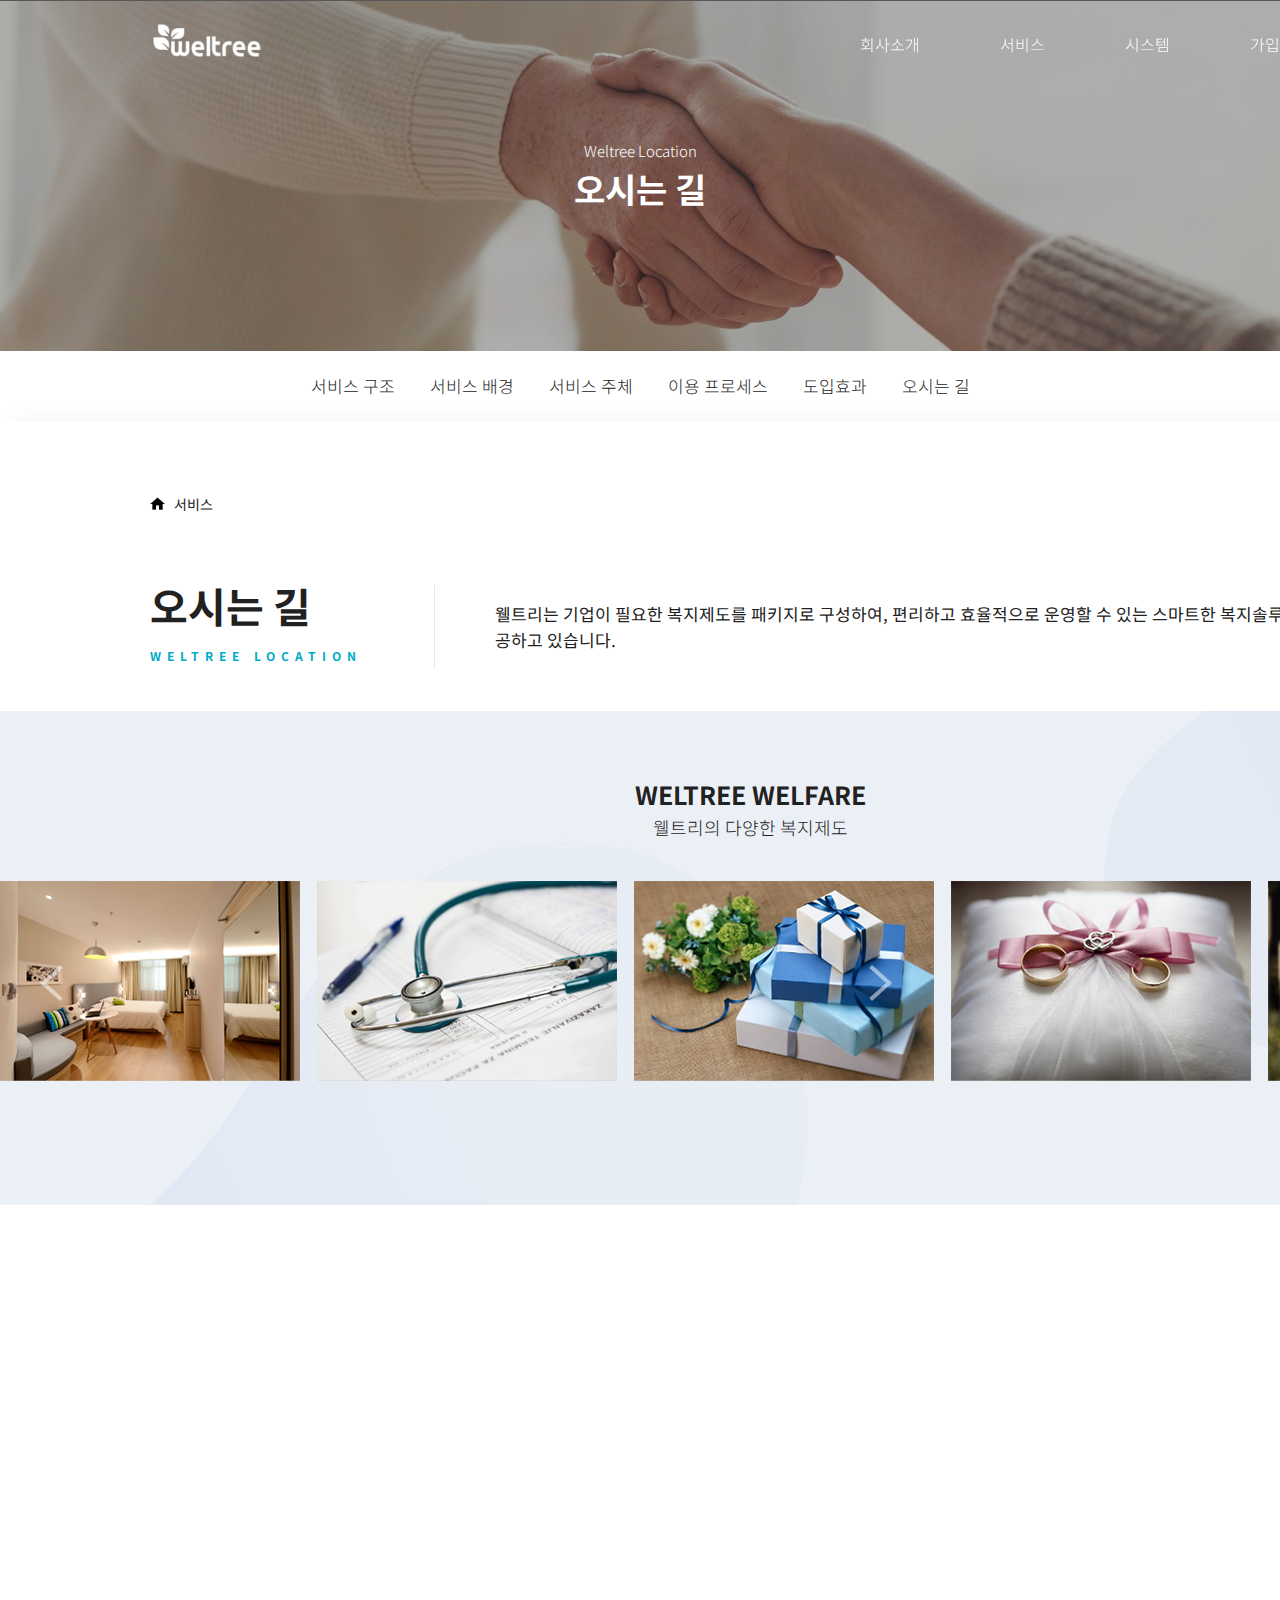
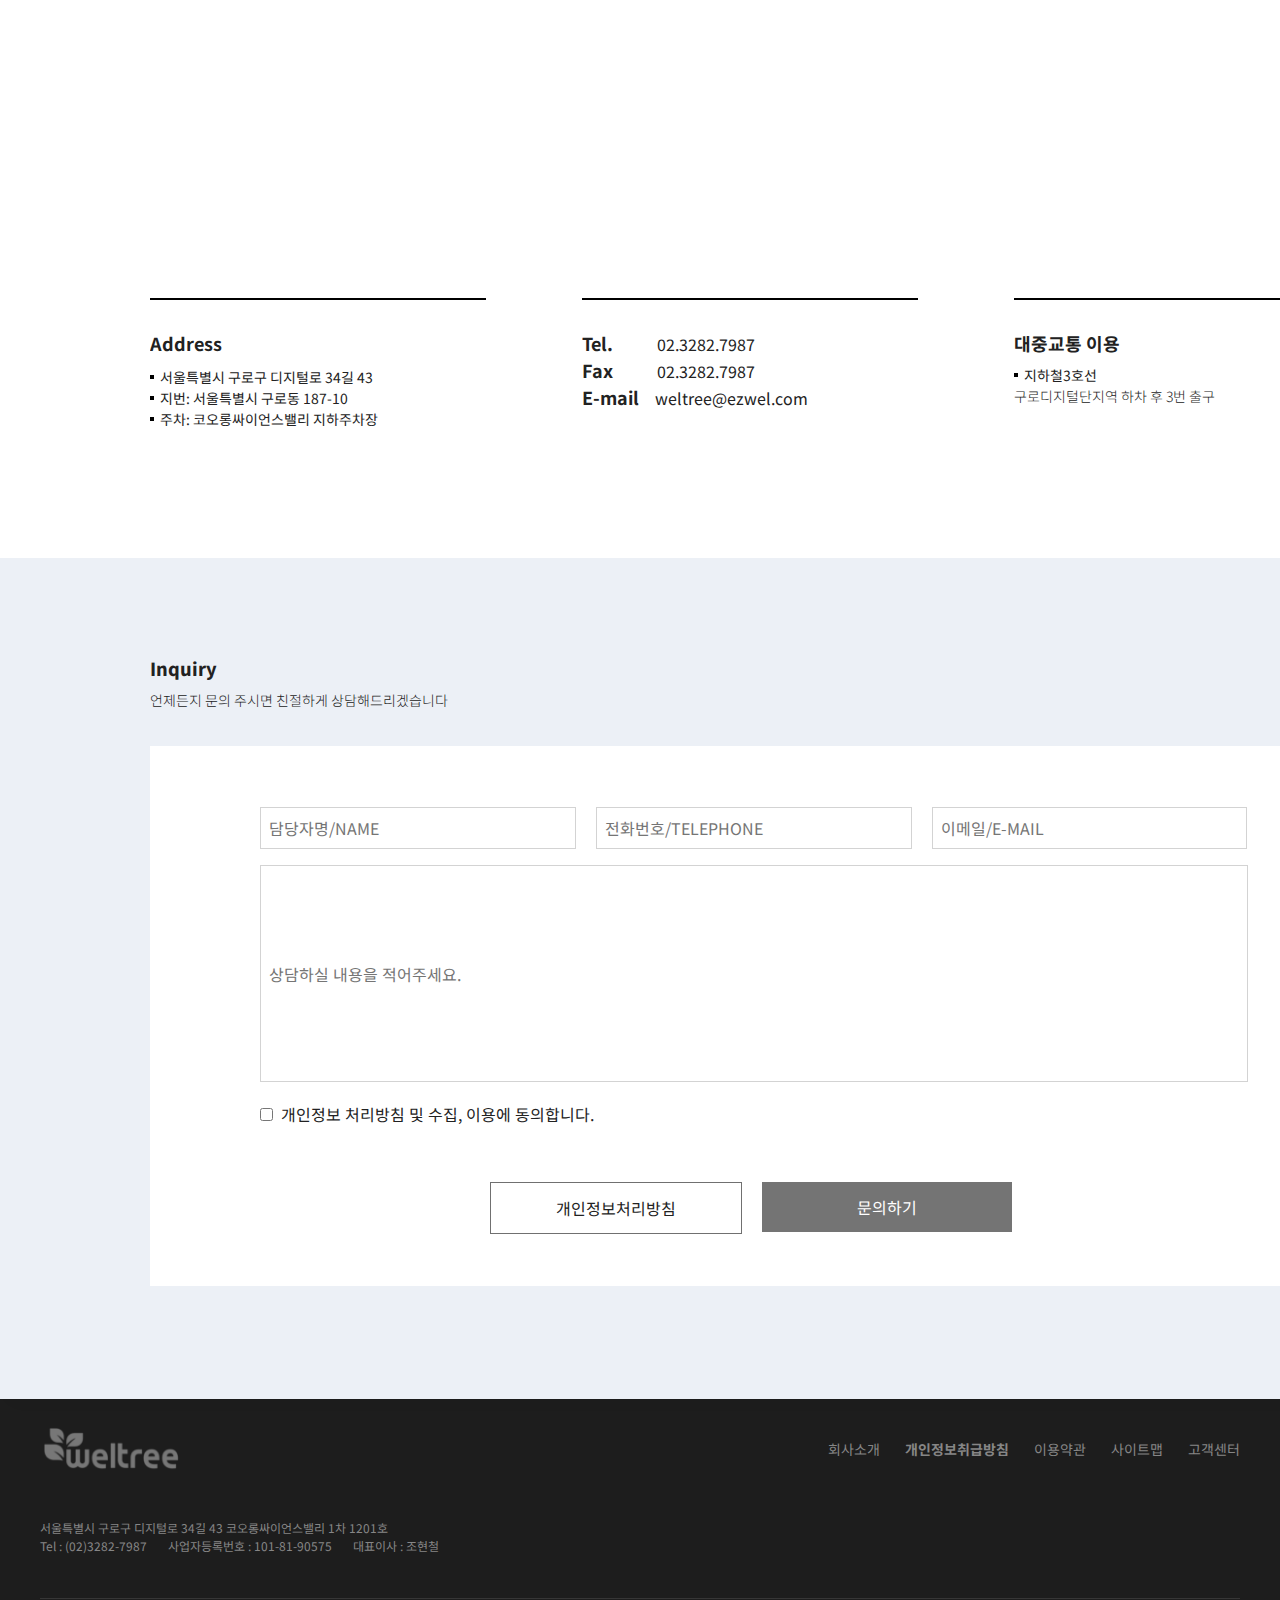
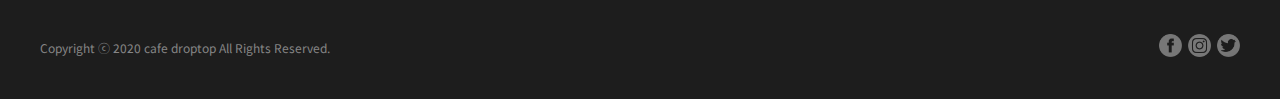
==== sub1_6.html @ f0e686e0 "Add files via upload" ====
<!DOCTYPE html>
<html lang="en">
<head>
    <meta charset="UTF-8">
    <meta name="viewport" content="width=device-width, initial-scale=1.0">
    <title>오시는 길｜Weltree</title>
    <!-- 자바스크립트 플러그인 -->
    <script src="//ajax.googleapis.com/ajax/libs/jquery/1.8.2/jquery.min.js"></script>

    <!-- 사용자 js -->
    <script src="js/main.js"></script>

    <!-- 사용자 CSS -->
    <link rel="stylesheet" href="css/reset.css">
    <link rel="stylesheet" href="css/sub1_6.css">
    <!-- <link rel="stylesheet" href="css/main.css"> -->

    <!-- 폰트 -->
    <link rel="preconnect" href="https://fonts.gstatic.com">
    <link href="https://fonts.googleapis.com/css2?family=Noto+Sans+KR:wght@100;300;400;700;900&display=swap" rel="stylesheet">

    <!-- Swiper -->
    <script src="https://unpkg.com/swiper/swiper-bundle.min.js"></script>
    <link rel="stylesheet" href="https://unpkg.com/swiper/swiper-bundle.min.css">

    
</head>
<body>
   <div id="wrap">
       <div id="header">
        <div class="container1500">
           <div class="container1200">
                <a href="index.html" id="logo">
                    <h1 class="logo"></h1>
                </a>

               <nav>
                   <ul class="depth1">
                       <li><a href="sub1.html">회사소개</a>
                            <ul class="depth2">
                                <li><a href="#">서비스 구조</a></li>
                                <li><a href="#">서비스 배경</a></li>
                                <li><a href="#">서비스 주체</a></li>
                                <li><a href="#">이용 프로세스</a></li>
                                <li><a href="#">도입효과</a></li>
                                <li><a href="sub1_6.html">오시는 길</a></li>
                            </ul>
                        </li>
                       <li><a href="sub2.html">서비스</a>
                            <ul class="depth2">
                                <li><a href="#">복지제도</a></li>
                                <li><a href="#">생활혜택</a></li>
                                <li><a href="#">사업지원</a></li>
                            </ul>
                        </li>
                       <li><a href="#">시스템</a>
                            <ul class="depth2">
                                <li><a href="#">사용자시스템</a></li>
                                <li><a href="#">관리자시스템</a></li>
                            </ul>
                        </li>
                       <li><a href="#">가입안내</a>
                            <ul class="depth2">
                                <li><a href="#">가입신청</a></li>
                                <li><a href="#">이용료 정산</a></li>
                                <li><a href="#">서비스 문의</a></li>
                            </ul>
                        </li>
                   </ul>
               </nav>
           </div>
        </div> 
       </div>

       <div id="title">
           <div class="container1200">
                <h2>Weltree Location</h2>
                <h1>오시는 길</h1>

                <div class="sub_nav page-start">
                    <nav>
                        <ul>
                            <li><a href="#">서비스 구조</a></li>
                            <li><a href="#">서비스 배경</a></li>
                            <li><a href="#">서비스 주체</a></li>
                            <li><a href="#">이용 프로세스</a></li>
                            <li><a href="#">도입효과</a></li>
                            <li><a href="sub1_6.html">오시는 길</a></li>
                        </ul>
                    </nav>
                </div>

           </div>
       </div>

       <div id="contents">
                <div class="container1500">
                    <div id="content1">
                        <div class="container1200">
                            <div class="top">
                                <p>
                                    <img src="img/home.png" alt="">
                                    <span>서비스</span>
                                </p>
                            </div>
                            <div class="bottom">
                                <div class="left">
                                    <h2>오시는 길</h2>
                                    <h3>WELTREE LOCATION</h3>
                                </div>
                                <div class="right">
                                    <h4>웰트리는 기업이 필요한 복지제도를 패키지로 구성하여, 편리하고 효율적으로 운영할 수 있는 스마트한 복지솔루션
                                        을 제공하고 있습니다.</h4>
                                </div>
                            </div>
                        </div>
                    </div>

                    <div id="content2">
                        <div class="container1200">
                            <div class="ctn_title">
                                <h2>WELTREE WELFARE</h2>
                                <p>웰트리의 다양한 복지제도</p>
                            </div>

                            <!-- swiper -->
                            <div class="swiper-container">
            <div class="swiper-wrapper">
                <div class="swiper-slide">
                    <a href="#">
                        <img src="img/오시는길/slide1.png" alt="slide1">
                       
                        <div class="hover">
                            <span>숙박지원</span>
                            <div class="hover_bg"></div>
                        </div>
                    </a>
                </div>
                <div class="swiper-slide">
                    <a href="#">
                        <img src="img/오시는길/slide2.png" alt="slide2">
                        <div class="hover">
                            <span>건강검진</span>
                            <div class="hover_bg"></div>
                        </div>
                    </a>
                </div>
                <div class="swiper-slide">
                    <a href="#">
                        <img src="img/오시는길/slide3.png" alt="slide3">
                        <div class="hover">
                            <span>명절선물</span>
                            <div class="hover_bg"></div>
                        </div>
                    </a>
                </div>
                <div class="swiper-slide">
                    <a href="#">
                        <img src="img/오시는길/slide4.png" alt="slide4">
                        <div class="hover">
                            <span>결혼기념일</span>
                            <div class="hover_bg"></div>
                        </div>
                    </a>
                </div>
                <div class="swiper-slide">
                    <a href="#">
                        <img src="img/오시는길/slide5.png" alt="slide5">
                        <div class="hover">
                            <span>장례지원</span>
                            <div class="hover_bg"></div>
                        </div>
                    </a>
                </div>
                <div class="swiper-slide">
                    <a href="#">
                        <img src="img/오시는길/slide6.png" alt="slide6">
                        <div class="hover">
                            <span>도서지원</span>
                            <div class="hover_bg"></div>
                        </div>
                    </a>
                </div>
            </div>
            <!-- Add Pagination -->
            <div style="cursor: pointer" class="swiper-prev"><img src="img/오시는길/prev.png" alt="prev"></div>
            <div style="cursor: pointer" class="swiper-next"><img src="img/오시는길/next.png" alt="next"></div>
        </div>
                        </div>
                    </div>
                    

<!-- Initialize Swiper -->
<script>
    /* swiper */
var swiper = new Swiper('.swiper-container', {
    slidesPerView: 3,
    spaceBetween: 17,
    pagination: {
      el: '.swiper-pagination',
      clickable: true,
    },
  });

  // next 버튼
  var next = document.querySelector('.swiper-next');
  next.onclick = function () {
    swiper.slideNext(500, function () {
      console.log('next');
    });
  }

  // prev 버튼
  var prev = document.querySelector('.swiper-prev');
  prev.onclick = function () {
    swiper.slidePrev(500, function () {
      console.log('prev');
    });
  }
  </script>


<div id="content3">
    <div class="container1200">
        <section id="map">
            <div class="map_ctn">
                <iframe
                    src="https://www.google.com/maps/embed?pb=!1m18!1m12!1m3!1d3165.966560225744!2d126.89660425125507!3d37.485115479714075!2m3!1f0!2f0!3f0!3m2!1i1024!2i768!4f13.1!3m3!1m2!1s0x357c9e3ac6e57b55%3A0x6eb347ffbd82d221!2z7Juw7Yq466as!5e0!3m2!1sko!2skr!4v1605428746036!5m2!1sko!2skr"
                    width="1200" height="523" frameborder="0" style="border:0;" allowfullscreen="" aria-hidden="false"
                    tabindex="0"></iframe>
            </div>
            <div class="location_info">
                <div class="address">
                    <h3>Address</h3>
                    <ul>
                        <li><img src="/img/오시는길/list.png" alt="list_style">&nbsp;&nbsp;서울특별시 구로구 디지털로 34길 43</li>
                        <li><img src="/img/오시는길/list.png" alt="list_style">&nbsp;&nbsp;지번: 서울특별시 구로동 187-10</li>
                        <li><img src="/img/오시는길/list.png" alt="list_style">&nbsp;&nbsp;주차: 코오롱싸이언스밸리 지하주차장</li>
                    </ul>
                </div>
                <div class="tel">
                    <ul>
                        <li><span>Tel.</span>&nbsp;&nbsp;&nbsp;&nbsp;&nbsp;&nbsp;&nbsp;&nbsp;&nbsp;&nbsp;&nbsp;02.3282.7987
                        </li>
                        <li><span>Fax</span>&nbsp;&nbsp;&nbsp;&nbsp;&nbsp;&nbsp;&nbsp;&nbsp;&nbsp;&nbsp;&nbsp;02.3282.7987
                        </li>
                        <li><span>E-mail</span>&nbsp;&nbsp;&nbsp;&nbsp;weltree@ezwel.com</li>
                    </ul>
                </div>
                <div class="public_transport">
                    <h3>대중교통 이용</h3>
                    <ul>
                        <li><img src="/img/오시는길/list.png" alt="list_style">&nbsp;&nbsp;지하철3호선
                            <ul>
                                <li>구로디지털단지역 하차 후 3번 출구</li>
                            </ul>
                        </li>
                    </ul>
                </div>
            </div>
        </section>
    </div>
</div>

                    <div id="content4">
                        <div class="container1200">
                            <section id="inquiry">
                                <div class="inq_ctn">
                                    <div class="inq_title">
                                        <h2>Inquiry</h2>
                                        <p>언제든지 문의 주시면 친절하게 상담해드리겠습니다</p>
                                    </div>
                                    <div class="inq_content">
                        
                                        <div class="inq_info">
                                            <label for="name"></label>
                                            <input type="text" id="name" placeholder="  담당자명/NAME">
                                            <label for="telephone"></label>
                                            <input type="text" id="telephone" placeholder="  전화번호/TELEPHONE">
                                            <label for="email"></label>
                                            <input type="text" id="email" placeholder="  이메일/E-MAIL">
                                        </div>
                        
                                        <div class="inq_details">
                                            <label for="details"></label>
                                            <input type="text" id="details" placeholder="  상담하실 내용을 적어주세요.">
                                        </div>
                        
                                        <div class="inq_check_box">
                                            <label for="check_box"><input type="checkbox" id="check_box">&nbsp;&nbsp;개인정보 처리방침 및 수집, 이용에 동의합니다.</label>
                                        </div>
                        
                                        <div class="button_ctn">
                                            <ul>
                                                <li><a href="#" style="cursor: pointer">개인정보처리방침</a></li>
                                                <li><a href="#" style="cursor: pointer">문의하기</a></li>
                                            </ul>
                                        </div>
                                    </div>
                                </div>
                            </section>
                        </div>
                    </div>


                </div> 
        </div>

       <div id="footer">
            <div class="container1200">
                <div class="top">
                    <div class="left">
                            <h1><a href="index.html"><img src="img/footer_logo.png" alt="footer logo"></a></h1>

                            <p>서울특별시 구로구 디지털로 34길 43  코오롱싸이언스밸리 1차 1201호 <br>
                                Tel : (02)3282-7987&nbsp;&nbsp;&nbsp;&nbsp;&nbsp;&nbsp;&nbsp;사업자등록번호 : 101-81-90575&nbsp;&nbsp;&nbsp;&nbsp;&nbsp;&nbsp;&nbsp;대표이사 : 조현철
                                </p>
     
                    </div>
                    <div class="right">
                        <ul>
                            <li><a href="#">회사소개</a></li>
                            <li><a href="#">개인정보취급방침</a></li>
                            <li><a href="#">이용약관</a></li>
                            <li><a href="#">사이트맵</a></li>
                            <li><a href="#">고객센터</a></li>
                        </ul>
                    </div>
                </div>

                <img src="img/footer_line.png" alt="footer line">

                <div class="bottom">
                    <div class="left">
                        <p>Copyright ⓒ 2020 cafe droptop All Rights Reserved.</p>
                    </div>
                    <div class="right">
                        <ul>
                            <li><a href="#"><img src="img/facebook.png" alt="페이스북"></a></li>
                            <li><a href="#"><img src="img/instagram.png" alt="인스타그램"></a></li>
                            <li><a href="#"><img src="img/twitter.png" alt="트위터"></a></li>
                        </ul>
                    </div>
                </div>
            </div>
       </div>
   </div> <!--//wrap-->
</body>
</html>
---- css/sub1_6.css ----
/* sub1.css 회사소개 */
#wrap {width: 100%; margin: 0 auto;}
#header {
    width: 100%; height: 84px;
    position: relative;
    left: 50%;
    transform: translateX(-50%);
    position: fixed;
    /* background-color: red; */
    z-index: 3;
}
#title {
    width: 100%; height: 421px;
    background-image: url('../img/서비스/title.png');
    background-position: center;
    background-size: cover;
    background-repeat: no-repeat;
}
#contents {
    width: 100%; height: 100%;
    position: relative;
    z-index: -999px;
}
#content1 {width: 100%; height: 290px;}
#content2 {width: 100%; height: 494px; 
    background-image: url('../img/오시는길/slide_bg.png');
    background-position: center;
    background-size: cover;
    background-repeat: no-repeat;
}
#content3 {
    width: 100%; height: 953px; 
}
#content4 {
    width: 100%; height: 841px; 
    background: #ECF0F6;
}
#footer {width: 100%; height: 300px; background-color: #1D1D1D;}


@media (max-width: 1930px) {
    #wrap {width: 100%;}
}
/* 화면 너비 0~1200px (20px은 오차범위) */
 @media (max-width: 1220px) {
    #wrap {width: 100%;}
}
 /* 화면 너비 0~768px */
@media (max-width: 768px) {
    #wrap {width: 100%;}
}
 /* 화면 너비 0~480px */
@media (max-width: 480px) {
    #wrap {width: 100%;}
}


/* 헤더 */
#header .container1200 {
    width: 1200px; height: 84px;
    margin: 0 auto;
    position: relative;
    /* outline: 1px solid red; */
}
#header nav{
    position: absolute;
    right: 0; top: 32px;
}
#header nav > ul.depth1 > li {
    float: left;
    text-align: center;
    font-size: 16px;
    z-index: 1;
}
#header nav > ul.depth1 > li > a {
    display: block;
    padding: 0px 40px;
    color: #fff;
    padding-bottom: 25px;
    font-weight: 300;
}
/* 2단계 밑줄 호버 */
#header nav ul.depth2 > li > a {
    color: rgb(119, 119, 119);
    font-size: 15px;
    position: relative;
	display: inline-block;
	/* margin: 5px 0px; */
	outline: none;
	text-decoration: none;
	text-transform: uppercase;
	/* letter-spacing: 1px; */
	font-weight: 400;
    text-shadow: 0 0 1px rgba(255,255,255,0.3);
    -webkit-transition: color 0.3s;
	-moz-transition: color 0.3s;
    transition: color 0.3s;
    padding: 3px;
    /* outline: 1px solid red; */
}
#header nav ul.depth2 > li > a::after {
	position: absolute;
	left: 0;
	width: 100%;
	height: 2px;
	background: #016dba;
	content: '';
	opacity: 0;
	-webkit-transition: opacity 0.3s, -webkit-transform 0.3s;
	-moz-transition: opacity 0.3s, -moz-transform 0.3s;
	transition: opacity 0.3s, transform 0.3s;
	-webkit-transform: translateY(-10px);
	-moz-transform: translateY(-10px);
	transform: translateY(-10px);
}
#header nav ul.depth2 > li > a::after {
	bottom: 0;
	-webkit-transform: translateY(10px);
	-moz-transform: translateY(10px);
	transform: translateY(10px);
}
#header nav ul.depth2 > li > a:hover::before,
#header nav ul.depth2 > li > a:focus::before,
#header nav ul.depth2 > li > a:hover::after,
#header nav ul.depth2 > li > a:focus::after {
	opacity: 1;
	-webkit-transform: translateY(-1px);
	-moz-transform: translateY(-1px);
	transform: translateY(-1px);
}


#header nav ul.depth2 li {
    margin-top: 13px;
    /* outline: 1px solid red; */
}
#header .container1500 {
    width: 1500px; height: 84px;
    margin: 0 auto;
    overflow: hidden;
    transition-duration: 0.3s;
}
#header .logo {
    width: 114.24px; height: 40px;
    background-image: url('../img/header_logo1.png');
    z-index: 1;
    position: relative;
    top: 21px;
}
.down {
    background-color:rgba(0,0,0,.8);
    -webkit-transition-duration:0.4s;
    -webkit-transition-timing-function:ease;
    transition-duration:0.4s;
    transition-timing-function:ease;
  }


/* 타이틀 */
#title > .container1200 {
    width: 1200px; height: inherit;
    /* outline: 1px solid red; */
    margin: 0 auto;
    text-align: center;
    position: relative;
}
#title > .container1200 > h2 {
    padding-top: 140px;
    font-size: 15px;
    font-weight: 300;
    color: #fff;
}
#title > .container1200 > h1 {
    font-size: 34px;
    font-weight: 700;
    color: #fff;
}

/* 서브 네비게이션 */
/* 서브 네비게이션 */
#title .sub_nav {
    width: 1500px; height: 70px;
    background-color: #fff;
    position: absolute;
    left: -150px;
    bottom: 0;
}
#title .sub_nav ul{
    display: flex;
    justify-content: center;
}
#title .sub_nav ul li {
    float: left;
}
#title .sub_nav ul li a {
    display: block;
    padding-left: 35px;
    line-height: 70px;
    font-size: 17px;
    font-weight: 300;
}
#title .sub_nav ul li:first-child a {
    padding-left: 0;
}


/* 콘텐츠 레이아웃1500 */
#contents > .container1500 {
    width: 1500px;
    margin: 0 auto;
    /* outline: 1px solid blue; */
    background-color: #fff;
    box-shadow: 12px -2px 20px 1px rgba(0, 0, 0, 0.041);
}


/* 콘텐츠1 */
#content1 > .container1200 {
    width: 1200px; height: inherit;
    margin: 0 auto;
}
#content1 .top {
    text-align: start;
    padding-top: 70px;
}
#content1 .top span {
    font-size: 14px;
    padding-left: 5px;
}
#content1 .top img {
    width: 15px; height: 15px;
}
#content1 .bottom .left {
    width: 280px;
    float: left;
    text-align: start;
    /* outline: 1px solid red; */
}
#content1 .bottom .left h2 {
    font-size: 41px;
    font-weight: 700;
    margin-top: 60px;
    margin-bottom: 10px;
}

#content1 .bottom .left h3 {
    font-size: 12px;
    color: #00ABC7;
    letter-spacing: 6px;
    font-weight: 700;
}

#content1 .bottom .right {
    border-left: 1px solid #E7E7E7;
    width: 855px;
    float: right;
    text-align: start;
    padding: 16px 0 16px 60px;
    margin-top: 70px;
}
#content1 .bottom .right h4 {
    font-size: 17px;
}


/* 콘텐츠2 */
#content2 > .container1200 {
    width: 1500px; height: inherit;
    margin: 0 auto;
    position: relative;
}

.ctn_title {
    position: absolute;
    text-align: center;
    width: 349px;
    left:575.5px;
    top: 65px;
}
.ctn_title > h2 {
    font-size: 25px;
    font-weight: 700;
}
.ctn_title > p {
    font-size: 18px;
    font-weight: 300;
}


/* swiper slide*/
.swiper-container {
    position: relative;
    top: 170px;
    width: 934px;
    height: 200px;
  }

  .swiper-slide {
    text-align: center;
    font-size: 18px;
    background: #ccc;

    /* Center slide text vertically */
    -webkit-box-pack: center;
    -ms-flex-pack: center;
    -webkit-justify-content: center;
    justify-content: center;
    -webkit-box-align: center;
    -ms-flex-align: center;
    -webkit-align-items: center;
    align-items: center;
  }

  /* 방향키 디자인은 여기 */
  .swiper-prev {
    position: absolute;
    left: 10px;
    top: 60px;
    z-index: 99;
    padding: 5px;
    opacity: 0.5;
  }

  .swiper-next {
    position: absolute;
    right: 10px;
    top: 60px;
    z-index: 99;
    padding: 5px;
    opacity: 0.5;
  }
  
  /* hover */
  .hover {
        opacity: 0;
        position: relative;
  }
  .hover:hover {
      opacity: 1;
      transition-duration: 0.2s;
      transition-delay: 0;
  }
  .swiper-slide span {
      position: relative;
      top: -120px;
      color: #fff;
      z-index: 999;
      font-size: 17px;
  }
  .swiper-slide .hover_bg {
    position: relative;
    top: -233px;
    width: 300px; height: 200px;
    background: #000;
    opacity: 0.6;
  }







/* 콘텐츠3 */
#content3 > .container1200 {
    width: 1200px; height: inherit;
    margin: 0 auto;
    padding: 100px 0 0 0;
}
/* map */
#map > .map_ctn {
    width: 1200px;
    height: 523px;
    margin: 0 auto;
}
#map .location_info {
    width: 1200px; height: 178px;
    margin: 0 auto;
    margin-top: 70px;
}
.location_info > .address {
    /* outline: 2px solid red; */
    width: 336px; height: 178px;
    overflow: hidden;
    float: left;
    margin-right: 96px;
    border-top: 2px solid #000;
    font-size: 14px;
}
.location_info > .address > h3 {
    margin-top: 30px;
    font-size: 18px;
    font-weight: 700;
}
.location_info > .address ul > li:first-child {
    list-style-type: circle;
    margin-top: 10px;
}
.location_info > .address > ul > li{
    font-size: 14px;
}

.location_info .tel {
    /* outline: 2px solid red; */
    width: 336px; height: 178px;
    overflow: hidden;
    float: left;
    margin-right: 96px;
    border-top: 2px solid #000;
}
.location_info .tel > ul > li {list-style-type: disc;}
.location_info .tel > ul > li:first-child {
    margin-top: 30px;
}
.tel > ul span {
    font-weight: 700;
    font-size: 18px;
}
.location_info .public_transport {
    /* outline: 2px solid red; */
    width: 336px; height: 178px;
    overflow: hidden;
    float: left;
    border-top: 2px solid #000;
}
.public_transport > h3 {
    margin-top: 30px;
    font-size: 18px;
    font-weight: 700;
    margin-bottom: 8px;
}
.public_transport > ul > li {
    font-size: 14px;
}
.public_transport > ul > li ul li {
    font-weight: 300;
    font-size: 14px;
}


/* 콘텐츠4 */
#content4 > .container1200 {
    width: 1200px; height: inherit;
    margin: 0 auto;
    position: relative;
}
#inquiry > .inq_ctn > .inq_title {
    position: absolute;
    top: 97px; left: 0px;
}
#inquiry > .inq_ctn > .inq_title h2 {
    font-size: 18px;
    font-weight: 800;
    margin-bottom: 8px;
}
#inquiry > .inq_ctn > .inq_title p {
    font-size: 14px;
    font-weight: 300;
}
#inquiry > .inq_ctn .inq_content {
    width: 1200px; height: 540px; margin: 0 auto;
    position: absolute;
    top: 188px; left: 0px;
    background: #fff;
    overflow: hidden;
}
.inq_info {
    position: relative;
    left: 110px;
    margin-top: 61px;
}
.inq_info > input {
    /* position: relative; */
    width: 313.8px; height: 40px;
    margin-right: 16px;
    border: 1px solid #d3d3d3;
}
.inq_info > input:last-child {
    margin-right: 0;
}
.inq_details > input {
    position: relative;
    width: 986px; height: 215px;
    left: 110px;
    margin-top: 16px;
    border: 1px solid #d3d3d3;
}
.inq_check_box {
    position: absolute;
    left: 110px;
    padding: 20px 0;
}
.button_ctn > ul {
    width: 1200px; height: 60px;
}
.button_ctn > ul > li {
    position: relative;
    width: 250px; height: 50px;
    text-align: center;
    float: left;
    bottom: -100px;
    left: 340px;
    margin-right: 20px;
    line-height: 50px;
}
.button_ctn > ul li:first-child {
    background: #fff;
    border: 1px solid #707070;
}
.button_ctn > ul li:nth-child(2) {
    background: #747474;
}
.button_ctn > ul li:nth-child(2) a {
    color: #fff;
}
.button_ctn > ul > li a {
    display: block;
}


/* 푸터 */
#footer .container1200 {
    width: 1200px; height: inherit;
    margin: 0 auto;
    /* outline: 1px solid red; */
    color: #868686;
    font-size: 12px;
    position: relative;
}
/* top */
#footer .top > div {
    float: left;
}
#footer .top > .left {
    width: 600px;
}
#footer .top > .right {
    width: 600px;
}
#footer .top > .left > h1 img{
    margin-top: 25px;
    margin-bottom: 40px;
}
#footer .top > .left > p {
    margin-bottom: 30px;
}
#footer .top > .right ul {
    position: absolute;
    right: 0;
    top: 40px;
}
#footer .top > .right ul li {
    float: left;
}
#footer .top > .right ul li a {
    color: #868686;
    display: block;
    padding-left: 25px;
    font-size: 14px;
}
#footer .top > .right ul li:nth-child(2) {
    font-weight: 700;
}
/* bottom */
#footer .bottom > div {
    float: left;
}
#footer .bottom > .left {
    width: 600px;
}
#footer .bottom > .right {
    width: 600px;
}
#footer .bottom > .left p {
    line-height: 90px;
}
#footer .bottom > .right ul {
    position: absolute;
    bottom: 38px;
    right: 0;
}
#footer .bottom > .right ul li {
    float: left;
    padding-left: 6px;
}
---- css/main.css ----
/* main.css */

/* 레이아웃 */
#wrap {width: 100%; margin: 0 auto;}
#header {
    width: 100%; height: 84px;
    position: relative;
    left: 50%;
    transform: translateX(-50%);
    position: fixed;
    /* background-color: red; */
    z-index: 3;
}
#visual {
    width: 100%; height: 100vh; /*마법의키다,,!*/
}
#contents {
    width: 100%; height: 100%;
    position: relative;
}
#content1 {width: 100%; height: 370px;}
#content2 {width: 100%; height: 1168px;}
#content3 {width: 100%; height: 500px;}
#content4 {width: 100%; height: 312px; background-color: #EBF0F5;}
#footer {width: 100%; height: 300px; background-color: #1D1D1D;}


@media (max-width: 1930px) {
    #wrap {width: 100%;}
}
/* 화면 너비 0~1200px (20px은 오차범위) */
 @media (max-width: 1220px) {
    #wrap {width: 100%;}
}
 /* 화면 너비 0~768px */
@media (max-width: 768px) {
    #wrap {width: 100%;}
}
 /* 화면 너비 0~480px */
@media (max-width: 480px) {
    #wrap {width: 100%;}
}


/* 헤더 */
#header .container1200 {
    width: 1200px; height: 84px;
    margin: 0 auto;
    position: relative;
    /* outline: 1px solid red; */
}
#header nav{
    position: absolute;
    right: 0; top: 32px;
}
#header nav > ul.depth1 > li {
    float: left;
    text-align: center;
    font-size: 16px;
    z-index: 1;
}
#header nav > ul.depth1 > li > a {
    display: block;
    padding: 0px 40px;
    color: #fff;
    padding-bottom: 25px;
    font-weight: 300;
}
/* 2단계 밑줄 호버 */
#header nav ul.depth2 > li > a {
    color: rgb(119, 119, 119);
    font-size: 15px;
    position: relative;
	display: inline-block;
	/* margin: 5px 0px; */
	outline: none;
	text-decoration: none;
	text-transform: uppercase;
	/* letter-spacing: 1px; */
	font-weight: 400;
    text-shadow: 0 0 1px rgba(255,255,255,0.3);
    -webkit-transition: color 0.3s;
	-moz-transition: color 0.3s;
    transition: color 0.3s;
    padding: 3px;
    /* outline: 1px solid red; */
}
#header nav ul.depth2 > li > a::after {
	position: absolute;
	left: 0;
	width: 100%;
	height: 2px;
	background: #016dba;
	content: '';
	opacity: 0;
	-webkit-transition: opacity 0.3s, -webkit-transform 0.3s;
	-moz-transition: opacity 0.3s, -moz-transform 0.3s;
	transition: opacity 0.3s, transform 0.3s;
	-webkit-transform: translateY(-10px);
	-moz-transform: translateY(-10px);
	transform: translateY(-10px);
}
#header nav ul.depth2 > li > a::after {
	bottom: 0;
	-webkit-transform: translateY(10px);
	-moz-transform: translateY(10px);
	transform: translateY(10px);
}
#header nav ul.depth2 > li > a:hover::before,
#header nav ul.depth2 > li > a:focus::before,
#header nav ul.depth2 > li > a:hover::after,
#header nav ul.depth2 > li > a:focus::after {
	opacity: 1;
	-webkit-transform: translateY(-1px);
	-moz-transform: translateY(-1px);
	transform: translateY(-1px);
}


#header nav ul.depth2 li {
    margin-top: 13px;
    /* outline: 1px solid red; */
}
#header .container1500 {
    width: 1500px; height: 84px;
    margin: 0 auto;
    overflow: hidden;
    transition-duration: 0.3s;
}
#header .logo {
    width: 114.24px; height: 40px;
    background-image: url('../img/header_logo1.png');
    z-index: 1;
    position: relative;
    top: 21px;
}
.down {
    background-color:rgba(0,0,0,.8);
    -webkit-transition-duration:0.4s;
    -webkit-transition-timing-function:ease;
    transition-duration:0.4s;
    transition-timing-function:ease;
  }


/* 비주얼 */
.swiper-container {
    width: 100%;
    height: 100%;
  }
.swiper-slide {
    background-position: center;
    background-size: cover;
}
#visual .box {
    width: 1500px; height: 45px;
    background-color: #fff;
    margin: 0 auto;
    position: relative;
    top: -45px;
    z-index: 2;
}
/* 비주얼 타이틀 */
.swiper-slide > .container1200 {
    width: 1200px; height: 100%;
    /* outline: 1px solid red; */
    margin: 0 auto;
    position: relative;
}
.swiper-slide .title {
    padding-top: 18vw;
    color: #fff;
}
.swiper-slide .title > h1,
.swiper-slide .title > h2,
.swiper-slide .title > h3{
    color: #fff;
}


.swiper-slide .title h2 {font-size: 25px; font-weight: 300;}
.swiper-slide .title h1 {font-size: 44px; font-weight: 700;}
.swiper-slide .title h3 {font-size: 16px; margin-top: 30px;}
/* 비주얼 박스 */
.swiper-slide .transbox {
    float: right;
    position: absolute;
    right: 0;
    top: 10vw;
}
.swiper-slide .transbox > div {
    width: 290px; height: 140px;
    background-color: rgba(0, 0, 0, 0.384);
    /* outline: 1px solid yellow; */
    margin-bottom: 2px;
}
.swiper-slide .transbox > div h4, h5 {
    color: #fff;
}
.swiper-slide .transbox > div h4 {
    font-size: 18px;
    margin-top: 30px;
}
.swiper-slide .transbox > div h5 {
    font-size: 28px;
    font-weight: 300;
}
.swiper-slide .transbox > div h5 span {
    font-weight: 700;
}
.swiper-slide .transbox > div > div {
    float: right;
    margin-right: 70px;
    margin-top: 10px;
    /* outline: 1px solid green; */
}
.swiper-slide .transbox > div:last-child > div {
    margin-top: 5px;
    margin-right: 45px;
    
}
.swiper-slide .transbox > div > img {
    padding: 40px 0px 0 20px;
}


/* 콘텐츠 레이아웃1500 */
#contents > .container1500 {
    width: 1500px;
    margin: 0 auto;
    /* outline: 1px solid blue; */
    box-shadow: 12px -2px 20px 1px rgba(0, 0, 0, 0.041);

}
/* 콘텐츠1 */
#content1 .scroll_down {
    width: 62px; height: 64px;
    position: absolute;
    left: 50%;
    top: -85px;
    z-index: 2;
}
#content1 > .container1200 {
    width: 1200px; height: inherit;
    margin: 0 auto;
    /* outline: 1px solid red; */
}
#content1 .left {
    width: 530px;
    float: left;
    padding-top: 83px;
}
#content1 .right {
    width: 670px;
    float: right;
}
#content1 .left h2 {
    font-weight: 700;
    font-size: 25px;
    margin-bottom: 15px;
}
#content1 .left h2 span {
    font-weight: 300;
    font-size: 23px;
}
#content1 .left h3 {
    font-weight: 400;
    font-size: 14px;
    margin-bottom: 60px;
}
#content1 .left a {
    border: 1px solid #000;
    padding: 10px 10px;
    font-size: 14px;
    font-weight: 300;
}
#content1 .right > .wrap {
    margin-top: 126px;
}
#content1 .right > .wrap > div {
    display: inline-block;
    text-align: center;
    width: 160px;
    border-left: 1px solid #E7E7E7;
    /* outline: 1px solid red; */
}
#content1 .right > .wrap > div:first-child {
    border-left: none;
}
#content1 .right > .wrap > div p {
    margin-top: 10px;
}


/* 콘텐츠2 */
#content2 .container1500 {
    width: 1500px;
    height: 100%;
    margin: 0 auto;
    background-image: url('../img/main/content2_bg.png');
}
#content2 .container1200 {
    width: 1200px; height: inherit;
    text-align: center;
    /* outline: 1px solid red; */
    margin: 0 auto;
}
#content2 h2 {
    font-weight: 700;
    font-size: 25px;
    margin-bottom: 20px;
    padding-top: 100px;
}
#content2 h2 span {
    font-weight: 300;
    font-size: 23px;
}
#content2 h3 {
    font-weight: 400;
    font-size: 14px;
    margin-bottom: 20px;
}
#content2 .box .top {
    padding-left: 102px;
}
#content2 .box .top div{
    float: left;
    margin-bottom: 10px;
}
#content2 .box .top div:nth-child(1) {
    width: 489px; height: 326px;
    background-image: url('../img/main/content2_1.png');
    margin-top: 155px;
    margin-right: 10px;
}
#content2 .box .top div:nth-child(2) {
    width: 390.7px; height: 479.99px;
    background-image: url('../img/main/content2_2.png');
}
#content2 .box .bottom {
    width:1123px; height: 383px;
    /* background-color: red; */
}
#content2 .box .bottom div{
    float: left;
}
#content2 .box .bottom div:nth-child(1) {
    width: 594px; height: 372px;
    background-image: url('../img/main/content2_3.png');
    margin-top: 1px;
}
#content2 .box .bottom div:nth-child(2) {
    width: 518px; height: 345px;
    background-image: url('../img/main/content2_4.png');
    margin-left: 10px;
}
/* 호버 */
#content2 .box .top div:nth-child(1):hover {
    background-image: url('../img/main/trans1.png');
    transition-duration: 0.5s;
}
#content2 .box .top div:nth-child(2):hover {
    background-image: url('../img/main/trans2.png');
    transition-duration: 0.5s;
}
#content2 .box .bottom div:nth-child(1):hover {
    background-image: url('../img/main/trans3.png');
    transition-duration: 0.5s;
}
#content2 .box .bottom div:nth-child(2):hover {
    background-image: url('../img/main/trans4.png');
    transition-duration: 0.5s;
}
/* 텍스트 */
#content2 .box {
    color: #fff;
    text-align: start;
}
#content2 .box h4 {
    color: #fff;
    font-size: 19px;
}
#content2 .box p {
    font-weight: 300;
    margin-top: 15px;
}
#content2 .box .top div:nth-child(2) h4{
    padding-top: 140px;
}
#content2 .box .top div:nth-child(2) > h4,
#content2 .box .top div:nth-child(2) > img,
#content2 .box .top div:nth-child(2) > p {
    padding-left: 30px;
}
#content2 .box .top div:nth-child(1) h4,
#content2 .box .bottom div:nth-child(1) h4,
#content2 .box .bottom div:nth-child(2) h4 {
    padding-top: 50px;
    padding-left: 30px;
}
#content2 .box .top div:nth-child(1) > img,
#content2 .box .top div:nth-child(1) > p {
    padding-left: 30px;
}
#content2 .box .bottom div:nth-child(1) > img,
#content2 .box .bottom div:nth-child(1) > p {
    padding-left: 30px;
}
#content2 .box .bottom div:nth-child(2) > img,
#content2 .box .bottom div:nth-child(2) > p {
    padding-left: 30px;
}


/* 콘텐츠3 */
#content3 > a > div {
    width: 500px; height: 500px;
    float: left;
    text-align: center;
}
#content3 .box1 {
    background-image: url('../img/main/content2_5.png');
}
#content3 .box2 {
    background-image: url('../img/main/content2_6.png');
}
#content3 .box3 {
    background-image: url('../img/main/content2_7.png');
}
/* 호버 */
#content3 .box1:hover {
    background-image: url('../img/main/trans5.png');
    transition-duration: 0.5s;
}
#content3 .box2:hover {
    background-image: url('../img/main/trans6.png');
    transition-duration: 0.5s;
}
#content3 .box3:hover {
    background-image: url('../img/main/trans7.png');
    transition-duration: 0.5s;
}
/* 텍스트 */
#content3 div h3, #content3 div h4 {
    color: #fff;
}
#content3 div h3 {
    font-size: 24px;
    font-weight: 700;
    padding-top: 192px;
}
#content3 div h4 {
    font-size: 21px;
    margin-top: 10px;
}
#content3 div img {
    margin-top: 20px;
}


/* 콘텐츠4 */
#content4 .container1200 {
    width: 1200px; height: inherit;
    /* outline: 1px solid red; */
    margin: 0 auto;
}
#content4 .left {
    width: 475px;
    float: left;
    /* background-color: red; */
}
#content4 .right {
    width: 725px;
    float: left;
}
#content4 .left > h2 {
    font-weight: 700;
    font-size: 24px;
    padding-top: 70px;
    margin-bottom: 20px;
}
#content4 .left > h2 span {
    font-weight: 300;
    font-size: 22px;
}
#content4 .left > h3 {
    font-weight: 400;
    font-size: 16px;
    margin-bottom: 40px;
}
#content4 .left > p {
    color: #016CBA;
    font-size: 24px;
    font-weight: 900;
}
#content4 .left > p span {
    font-size: 16px;
}

#content4 .right a > div{
    width: 355px; height: 142px;
    background-color: #fff;
    text-align: center;
    display: inline-block;
    margin-top: 87px;
}
#content4 .right a:nth-child(1) div {
    margin-right: 10px;
}
#content4 .right a > div > img {
    padding-top: 30px;
    padding-bottom: 5px;
}


/* 푸터 */
#footer .container1200 {
    width: 1200px; height: inherit;
    margin: 0 auto;
    /* outline: 1px solid red; */
    color: #868686;
    font-size: 12px;
    position: relative;
}
/* top */
#footer .top > div {
    float: left;
}
#footer .top > .left {
    width: 600px;
}
#footer .top > .right {
    width: 600px;
}
#footer .top > .left > h1 img{
    margin-top: 25px;
    margin-bottom: 40px;
}
#footer .top > .left > p {
    margin-bottom: 30px;
}
#footer .top > .right ul {
    position: absolute;
    right: 0;
    top: 40px;
}
#footer .top > .right ul li {
    float: left;
}
#footer .top > .right ul li a {
    color: #868686;
    display: block;
    padding-left: 25px;
    font-size: 14px;
}
#footer .top > .right ul li:nth-child(2) {
    font-weight: 700;
}


/* bottom */
#footer .bottom > div {
    float: left;
}
#footer .bottom > .left {
    width: 600px;
}
#footer .bottom > .right {
    width: 600px;
}
#footer .bottom > .left p {
    line-height: 90px;
}
#footer .bottom > .right ul {
    position: absolute;
    bottom: 38px;
    right: 0;
}
#footer .bottom > .right ul li {
    float: left;
    padding-left: 6px;
}
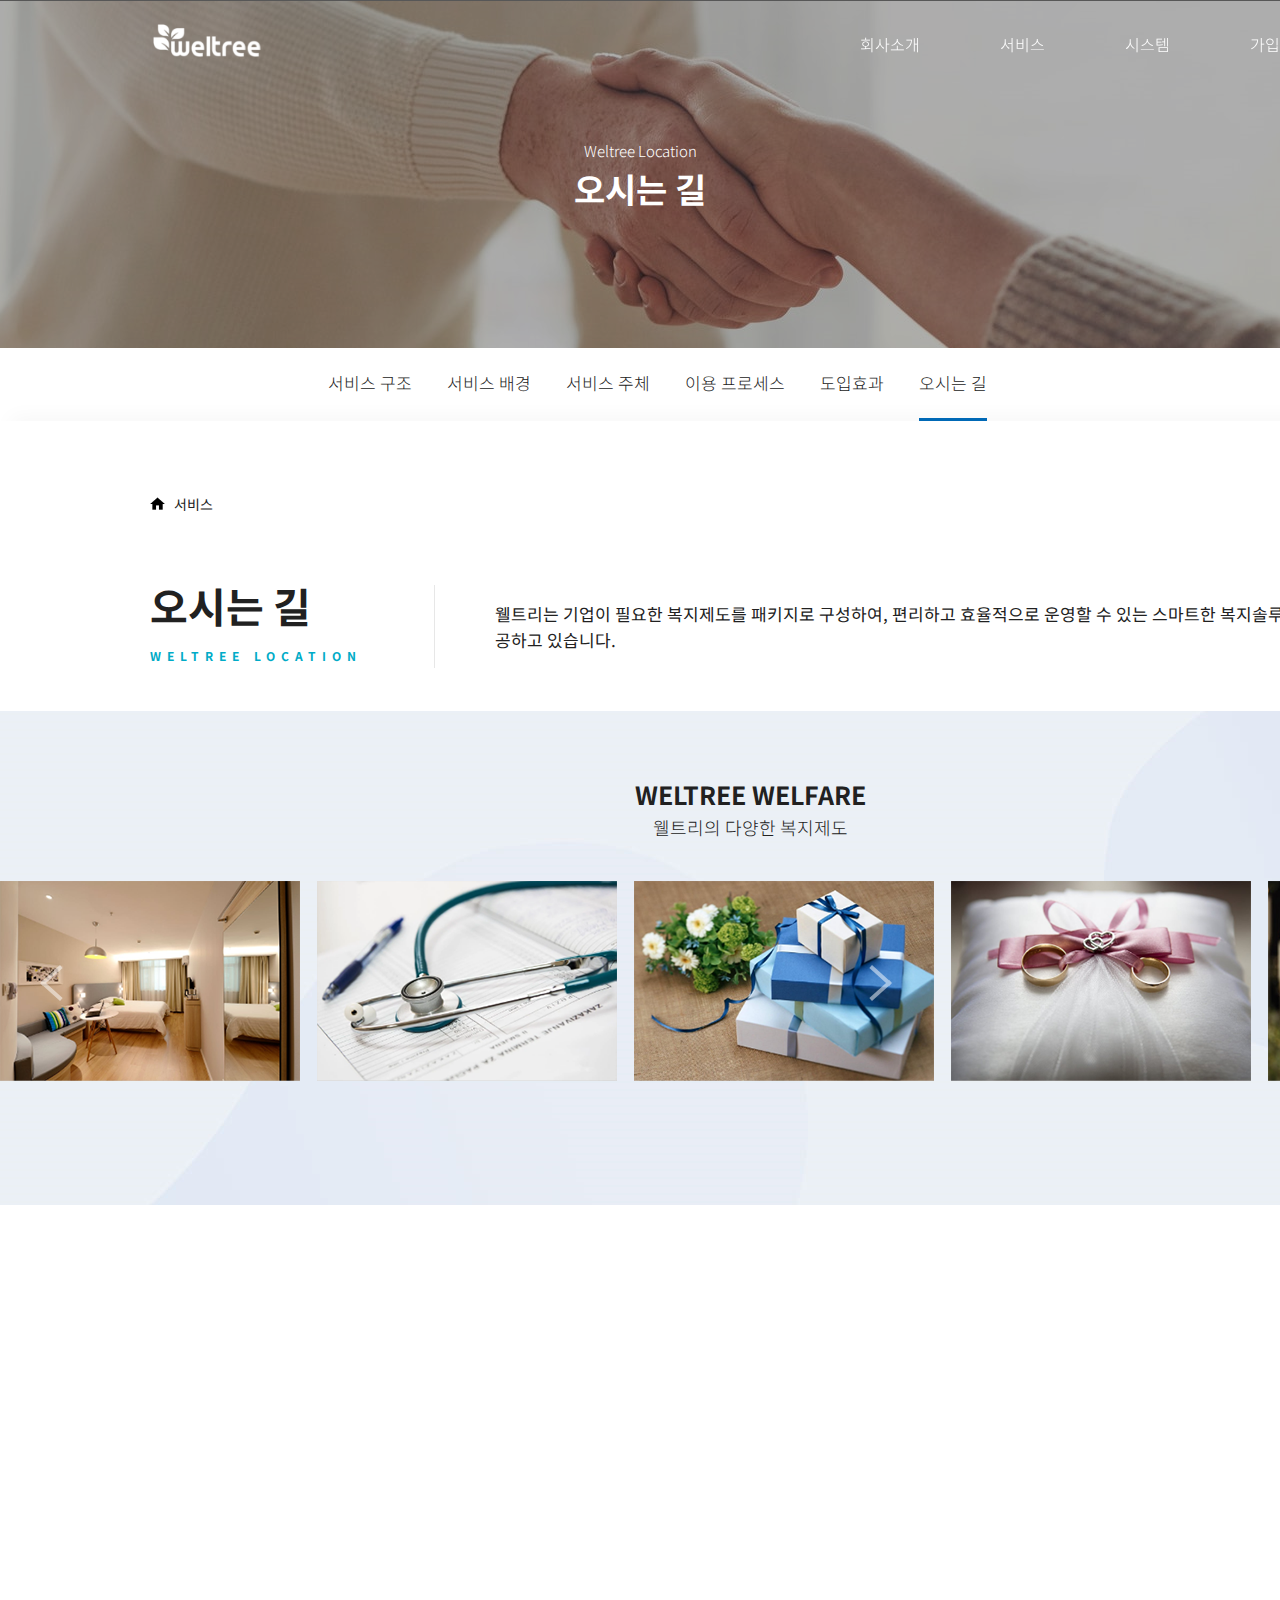
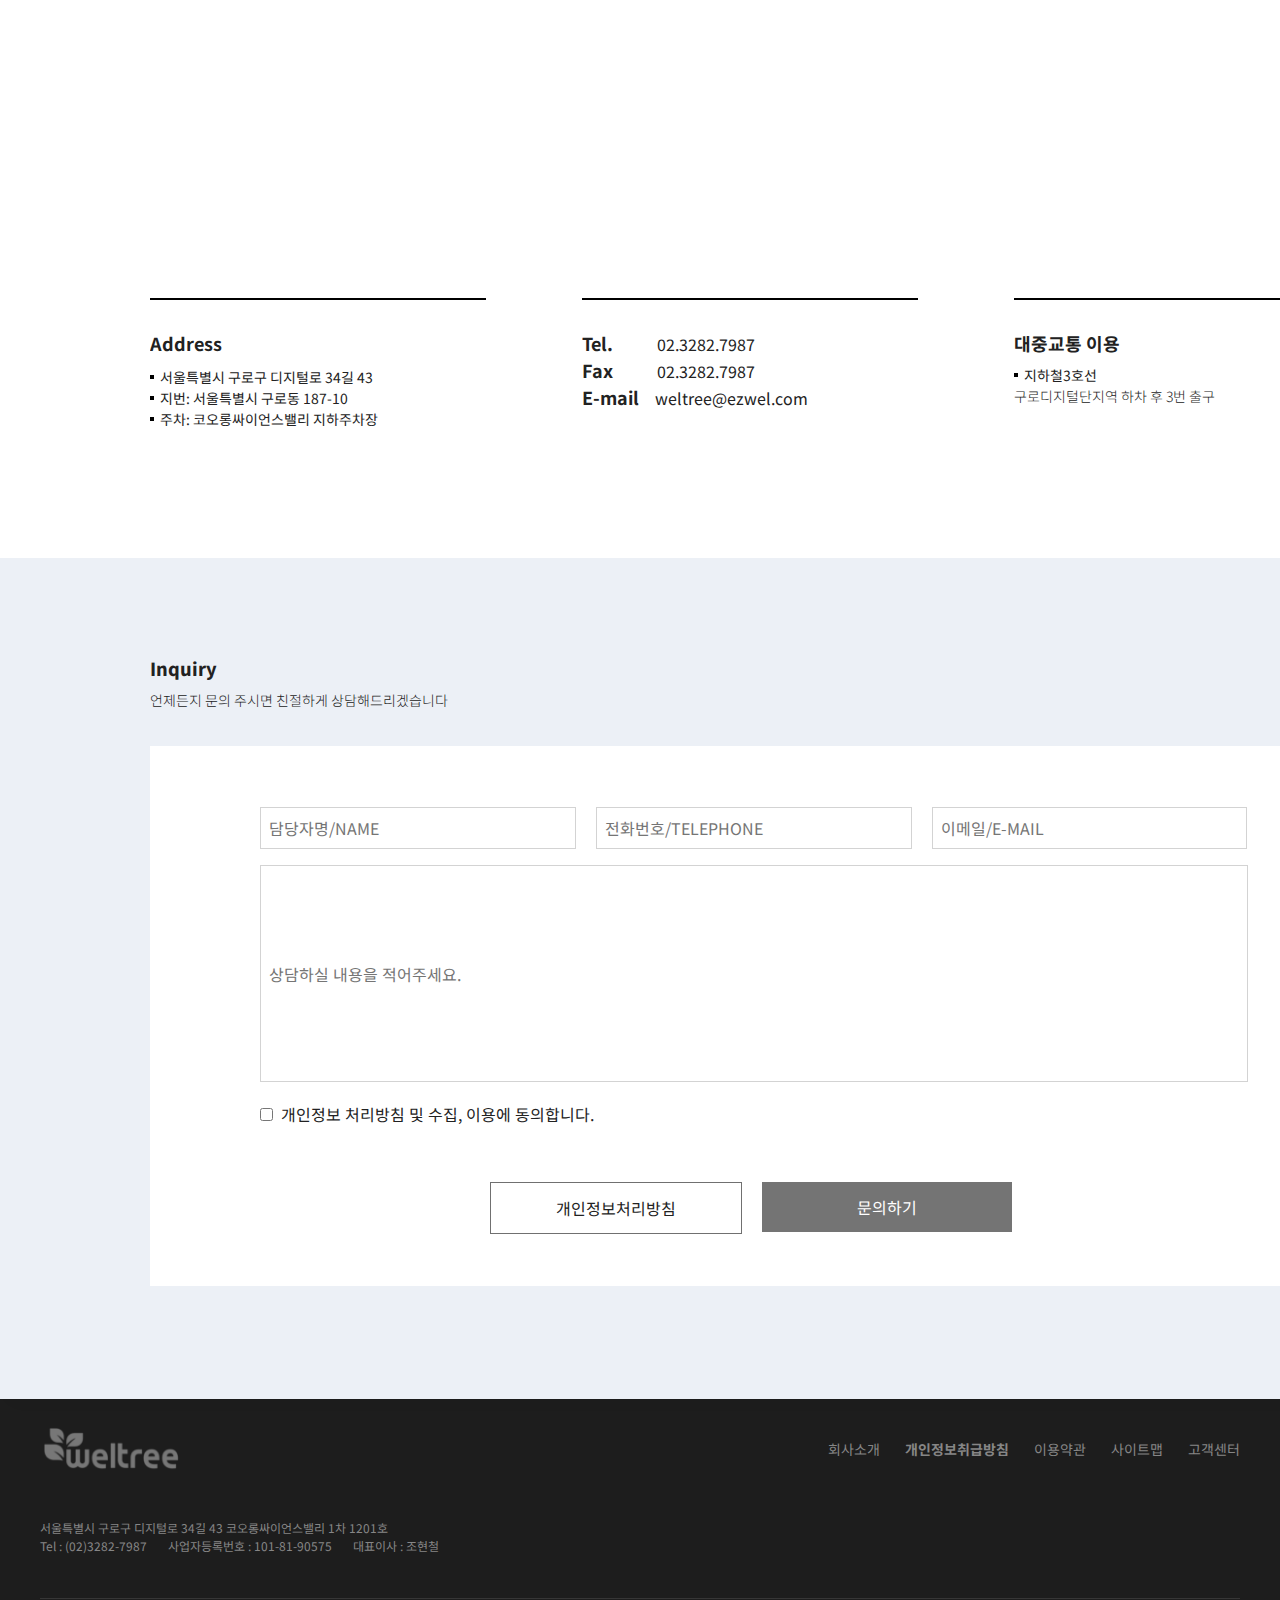
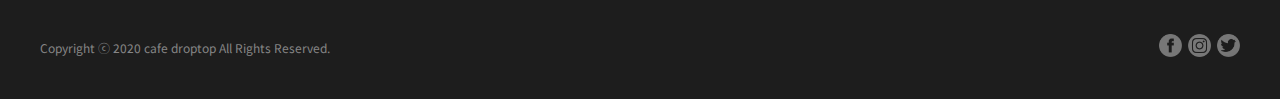
==== commit 6338aa6b: "Add files via upload" ====
--- a/sub1_6.html
+++ b/sub1_6.html
@@ -233,9 +233,9 @@
                 <div class="address">
                     <h3>Address</h3>
                     <ul>
-                        <li><img src="/img/오시는길/list.png" alt="list_style">&nbsp;&nbsp;서울특별시 구로구 디지털로 34길 43</li>
-                        <li><img src="/img/오시는길/list.png" alt="list_style">&nbsp;&nbsp;지번: 서울특별시 구로동 187-10</li>
-                        <li><img src="/img/오시는길/list.png" alt="list_style">&nbsp;&nbsp;주차: 코오롱싸이언스밸리 지하주차장</li>
+                        <li><img src="img/오시는길/list.png" alt="list_style">&nbsp;&nbsp;서울특별시 구로구 디지털로 34길 43</li>
+                        <li><img src="img/오시는길/list.png" alt="list_style">&nbsp;&nbsp;지번: 서울특별시 구로동 187-10</li>
+                        <li><img src="img/오시는길/list.png" alt="list_style">&nbsp;&nbsp;주차: 코오롱싸이언스밸리 지하주차장</li>
                     </ul>
                 </div>
                 <div class="tel">
@@ -250,7 +250,7 @@
                 <div class="public_transport">
                     <h3>대중교통 이용</h3>
                     <ul>
-                        <li><img src="/img/오시는길/list.png" alt="list_style">&nbsp;&nbsp;지하철3호선
+                        <li><img src="img/오시는길/list.png" alt="list_style">&nbsp;&nbsp;지하철3호선
                             <ul>
                                 <li>구로디지털단지역 하차 후 3번 출구</li>
                             </ul>
--- a/css/sub1_6.css
+++ b/css/sub1_6.css
@@ -177,13 +177,13 @@
 }
 
 /* 서브 네비게이션 */
-/* 서브 네비게이션 */
 #title .sub_nav {
     width: 1500px; height: 70px;
     background-color: #fff;
     position: absolute;
     left: -150px;
     bottom: 0;
+    padding-bottom: 3px;
 }
 #title .sub_nav ul{
     display: flex;
@@ -194,13 +194,17 @@
 }
 #title .sub_nav ul li a {
     display: block;
-    padding-left: 35px;
+    margin-left: 35px;
     line-height: 70px;
     font-size: 17px;
     font-weight: 300;
 }
 #title .sub_nav ul li:first-child a {
     padding-left: 0;
+}
+#title .sub_nav ul li:last-child a{
+   /* outline: 1px solid red; */
+   border-bottom: 3px solid #016CBA;
 }
 
 
--- a/css/main.css
+++ b/css/main.css
@@ -579,4 +579,11 @@
 #footer .bottom > .right ul li {
     float: left;
     padding-left: 6px;
+}
+
+
+/* 헤더 배경 */
+#header .container1500 {
+    /* outline: 1px solid red; */
+    /* background-image:url('../img/menu.jpg') */
 }